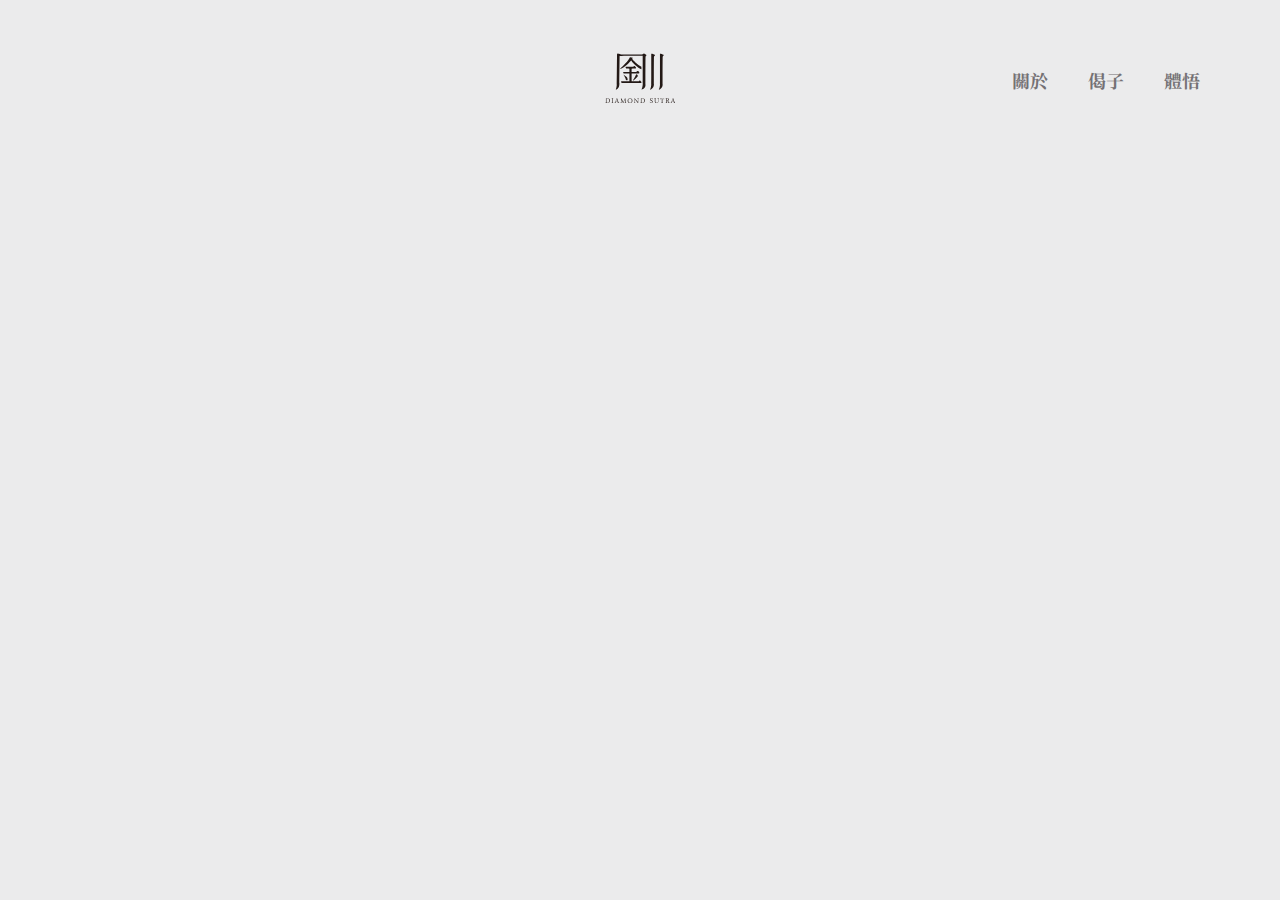
==== index.html @ 1358364f "0331new" ====
<!DOCTYPE html>
<html lang="zh-TW">
    <head>
        <meta charset="UTF-8">
        <meta name="viewport" content="width=device-width, initial-scale=1, maximum-scale=1, user-scalable=no">
        <meta property="og:type" content="website">      
        <title>Diamond Sutra</title>
	<link href="styles.css" rel="stylesheet"></head>
	<body>
		<div id='root'></div>
	<script type="text/javascript" src="bundle_1554031489872.js"></script></body>
</html>
---- styles.css ----
@import url(https://fonts.googleapis.com/css?family=Noto+Serif+TC:400,700);@import url(https://fonts.googleapis.com/css?family=Open+Sans:400,600);/*! normalize.css v5.0.0 | MIT License | github.com/necolas/normalize.css */

/**
 * 1. Change the default font family in all browsers (opinionated).
 * 2. Correct the line height in all browsers.
 * 3. Prevent adjustments of font size after orientation changes in
 *    IE on Windows Phone and in iOS.
 */

/* Document
   ========================================================================== */

html {
  font-family: sans-serif; /* 1 */
  line-height: 1.15; /* 2 */
  -ms-text-size-adjust: 100%; /* 3 */
  -webkit-text-size-adjust: 100%; /* 3 */
}

/* Sections
   ========================================================================== */

/**
 * Remove the margin in all browsers (opinionated).
 */

body {
  margin: 0;
}

/**
 * Add the correct display in IE 9-.
 */

article,
aside,
footer,
header,
nav,
section {
  display: block;
}

/**
 * Correct the font size and margin on `h1` elements within `section` and
 * `article` contexts in Chrome, Firefox, and Safari.
 */

h1 {
  font-size: 2em;
  margin: 0.67em 0;
}

/* Grouping content
   ========================================================================== */

/**
 * Add the correct display in IE 9-.
 * 1. Add the correct display in IE.
 */

figcaption,
figure,
main { /* 1 */
  display: block;
}

/**
 * Add the correct margin in IE 8.
 */

figure {
  margin: 1em 40px;
}

/**
 * 1. Add the correct box sizing in Firefox.
 * 2. Show the overflow in Edge and IE.
 */

hr {
  -webkit-box-sizing: content-box;
          box-sizing: content-box; /* 1 */
  height: 0; /* 1 */
  overflow: visible; /* 2 */
}

/**
 * 1. Correct the inheritance and scaling of font size in all browsers.
 * 2. Correct the odd `em` font sizing in all browsers.
 */

pre {
  font-family: monospace, monospace; /* 1 */
  font-size: 1em; /* 2 */
}

/* Text-level semantics
   ========================================================================== */

/**
 * 1. Remove the gray background on active links in IE 10.
 * 2. Remove gaps in links underline in iOS 8+ and Safari 8+.
 */

a {
  background-color: transparent; /* 1 */
  -webkit-text-decoration-skip: objects; /* 2 */
}

/**
 * Remove the outline on focused links when they are also active or hovered
 * in all browsers (opinionated).
 */

a:active,
a:hover {
  outline-width: 0;
}

/**
 * 1. Remove the bottom border in Firefox 39-.
 * 2. Add the correct text decoration in Chrome, Edge, IE, Opera, and Safari.
 */

abbr[title] {
  border-bottom: none; /* 1 */
  text-decoration: underline; /* 2 */
  -webkit-text-decoration: underline dotted;
          text-decoration: underline dotted; /* 2 */
}

/**
 * Prevent the duplicate application of `bolder` by the next rule in Safari 6.
 */

b,
strong {
  font-weight: inherit;
}

/**
 * Add the correct font weight in Chrome, Edge, and Safari.
 */

b,
strong {
  font-weight: bolder;
}

/**
 * 1. Correct the inheritance and scaling of font size in all browsers.
 * 2. Correct the odd `em` font sizing in all browsers.
 */

code,
kbd,
samp {
  font-family: monospace, monospace; /* 1 */
  font-size: 1em; /* 2 */
}

/**
 * Add the correct font style in Android 4.3-.
 */

dfn {
  font-style: italic;
}

/**
 * Add the correct background and color in IE 9-.
 */

mark {
  background-color: #ff0;
  color: #000;
}

/**
 * Add the correct font size in all browsers.
 */

small {
  font-size: 80%;
}

/**
 * Prevent `sub` and `sup` elements from affecting the line height in
 * all browsers.
 */

sub,
sup {
  font-size: 75%;
  line-height: 0;
  position: relative;
  vertical-align: baseline;
}

sub {
  bottom: -0.25em;
}

sup {
  top: -0.5em;
}

/* Embedded content
   ========================================================================== */

/**
 * Add the correct display in IE 9-.
 */

audio,
video {
  display: inline-block;
}

/**
 * Add the correct display in iOS 4-7.
 */

audio:not([controls]) {
  display: none;
  height: 0;
}

/**
 * Remove the border on images inside links in IE 10-.
 */

img {
  border-style: none;
}

/**
 * Hide the overflow in IE.
 */

svg:not(:root) {
  overflow: hidden;
}

/* Forms
   ========================================================================== */

/**
 * 1. Change the font styles in all browsers (opinionated).
 * 2. Remove the margin in Firefox and Safari.
 */

button,
input,
optgroup,
select,
textarea {
  font-family: sans-serif; /* 1 */
  font-size: 100%; /* 1 */
  line-height: 1.15; /* 1 */
  margin: 0; /* 2 */
}

/**
 * Show the overflow in IE.
 * 1. Show the overflow in Edge.
 */

button,
input { /* 1 */
  overflow: visible;
}

/**
 * Remove the inheritance of text transform in Edge, Firefox, and IE.
 * 1. Remove the inheritance of text transform in Firefox.
 */

button,
select { /* 1 */
  text-transform: none;
}

/**
 * 1. Prevent a WebKit bug where (2) destroys native `audio` and `video`
 *    controls in Android 4.
 * 2. Correct the inability to style clickable types in iOS and Safari.
 */

button,
html [type="button"], /* 1 */
[type="reset"],
[type="submit"] {
  -webkit-appearance: button; /* 2 */
}

/**
 * Remove the inner border and padding in Firefox.
 */

button::-moz-focus-inner,
[type="button"]::-moz-focus-inner,
[type="reset"]::-moz-focus-inner,
[type="submit"]::-moz-focus-inner {
  border-style: none;
  padding: 0;
}

/**
 * Restore the focus styles unset by the previous rule.
 */

button:-moz-focusring,
[type="button"]:-moz-focusring,
[type="reset"]:-moz-focusring,
[type="submit"]:-moz-focusring {
  outline: 1px dotted ButtonText;
}

/**
 * Change the border, margin, and padding in all browsers (opinionated).
 */

fieldset {
  border: 1px solid #c0c0c0;
  margin: 0 2px;
  padding: 0.35em 0.625em 0.75em;
}

/**
 * 1. Correct the text wrapping in Edge and IE.
 * 2. Correct the color inheritance from `fieldset` elements in IE.
 * 3. Remove the padding so developers are not caught out when they zero out
 *    `fieldset` elements in all browsers.
 */

legend {
  -webkit-box-sizing: border-box;
          box-sizing: border-box; /* 1 */
  color: inherit; /* 2 */
  display: table; /* 1 */
  max-width: 100%; /* 1 */
  padding: 0; /* 3 */
  white-space: normal; /* 1 */
}

/**
 * 1. Add the correct display in IE 9-.
 * 2. Add the correct vertical alignment in Chrome, Firefox, and Opera.
 */

progress {
  display: inline-block; /* 1 */
  vertical-align: baseline; /* 2 */
}

/**
 * Remove the default vertical scrollbar in IE.
 */

textarea {
  overflow: auto;
}

/**
 * 1. Add the correct box sizing in IE 10-.
 * 2. Remove the padding in IE 10-.
 */

[type="checkbox"],
[type="radio"] {
  -webkit-box-sizing: border-box;
          box-sizing: border-box; /* 1 */
  padding: 0; /* 2 */
}

/**
 * Correct the cursor style of increment and decrement buttons in Chrome.
 */

[type="number"]::-webkit-inner-spin-button,
[type="number"]::-webkit-outer-spin-button {
  height: auto;
}

/**
 * 1. Correct the odd appearance in Chrome and Safari.
 * 2. Correct the outline style in Safari.
 */

[type="search"] {
  -webkit-appearance: textfield; /* 1 */
  outline-offset: -2px; /* 2 */
}

/**
 * Remove the inner padding and cancel buttons in Chrome and Safari on macOS.
 */

[type="search"]::-webkit-search-cancel-button,
[type="search"]::-webkit-search-decoration {
  -webkit-appearance: none;
}

/**
 * 1. Correct the inability to style clickable types in iOS and Safari.
 * 2. Change font properties to `inherit` in Safari.
 */

::-webkit-file-upload-button {
  -webkit-appearance: button; /* 1 */
  font: inherit; /* 2 */
}

/* Interactive
   ========================================================================== */

/*
 * Add the correct display in IE 9-.
 * 1. Add the correct display in Edge, IE, and Firefox.
 */

details, /* 1 */
menu {
  display: block;
}

/*
 * Add the correct display in all browsers.
 */

summary {
  display: list-item;
}

/* Scripting
   ========================================================================== */

/**
 * Add the correct display in IE 9-.
 */

canvas {
  display: inline-block;
}

/**
 * Add the correct display in IE.
 */

template {
  display: none;
}

/* Hidden
   ========================================================================== */

/**
 * Add the correct display in IE 10-.
 */

[hidden] {
  display: none;
}
html, body{
    font-family: "Noto Serif TC", "Microsoft JhengHei", "HanHei TC", "MHei", "PingFang TC", "STHeitiTC-Light", "Helvetica Neue", "Helvetica", "Arial", sans-serif;
    background-color: #EBEBEC;
}
input, textarea , button, submit {
    -webkit-appearance: none;
       -moz-appearance: none;
            appearance: none;
    -webkit-box-shadow: none;
            box-shadow: none;
    outline: none;
    border: none;
}
textarea {
    resize: none;
}
a {
  color: inherit;
  text-decoration: inherit;

}
ul {
    /* list-style-type: none; */
    margin: 0;
    /* padding: 0; */
}
*{
    -webkit-box-sizing: border-box;
            box-sizing: border-box;
    background-repeat: no-repeat;
    background-position: center center;
    margin: 0;
    padding: 0;
    text-rendering: optimizeLegibility;
}
.page{
    padding: 98px 40px 0 40px;
    margin-bottom: 80px;
}
@media (min-width: 768px){
    .page{
        padding: 120px 80px 80px 80px;
    }
}
@media (min-width: 1024px){
    .page{
        padding: 152px 0px 0 0px;
        width: calc(100vw - 160px);
        max-width: 1542px;
        margin: 0 auto;
    }
}
@media (min-width: 1280px){
    .page{
        margin: 0 auto;
        padding-bottom: 120px;
    }
}
@media (min-width: 1024px){
    .mobile{
        display: none;
    }
}.header{
    position: fixed;
    z-index: 1000;
    -webkit-transition: .5s;
    transition: .5s;
}

@media (min-width: 1024px){

    .header{
        width: 100vw;
        height: 150px;
        background-color: #EBEBEC;
    }
}

.header .container{
    position: relative;
    width: 100vw;
    height: 98px;
    z-index: 10;
    padding: 24px 40px;
    background-color: #EBEBEC;
    -webkit-transition: .5s;
    transition: .5s;
}

@media (min-width: 768px){

    .header .container{
        height: 80px;
        padding: 48px 80px;
    }
}

@media (min-width: 1024px){

    .header .container{
        width: 70px;
        height: auto;
        padding: 0;
        position: absolute;
        top: 80px;
        left: 50%;
        -webkit-transform: translateX(-50%);
                transform: translateX(-50%);
    }
}

.header .container .logo{
    position: absolute;
    top: 50%;
    left: 50%;
    -webkit-transform: translate(-50%, -50%);
            transform: translate(-50%, -50%);
}

.header .container .logo img{
    width: 50px;
    -webkit-transition: .5s;
    transition: .5s;
}

@media (min-width: 768px){

    .header .container .logo img{
        width: 60px;
    }
}

@media (min-width: 1280px){

    .header .container .logo img{
        width: 70px;
    }
}

.header .container .hamburger{
    width: 30px;
    height: 30px;
    position: relative;
    position: absolute;
    top: 50%;
    right: 40px;
    -webkit-transform: translate(0%, -50%);
            transform: translate(0%, -50%);
    cursor: pointer;
    padding: 3px 0;
}

@media (min-width: 768px){

    .header .container .hamburger{
        right: 80px;
        width: 40px;
        height: 40px;
        padding: 10px 0;
    }
}

@media (min-width: 1024px){

    .header .container .hamburger{
        display: none;
    }
}

.header .container .hamburger span{
    width: 100%;
    height: 2px;
    background-color: #747174;
    display: block;
    position: relative;
    top: 9px;
    -webkit-transition: .5s;
    transition: .5s;
}

.header .container .hamburger span:before, .header .container .hamburger span:after{
    content: '';
    width: 100%;
    height: 2px;
    background-color: #747174;
    display: block;
    position: relative;
    -webkit-transition: .5s;
    transition: .5s;
}

.header .container .hamburger span:before{
    top: -9px;
}

.header .container .hamburger span:after{
    top: 7px;
}

.header .container .hamburger.visible span{
    width: 0;
}

.header .container .hamburger.visible span:before{
    -webkit-transform: rotate(45deg);
            transform: rotate(45deg);
    -webkit-transition: .5s;
    transition: .5s;
    -webkit-transform-origin: left;
            transform-origin: left;
    width: 26px;
}

.header .container .hamburger.visible span:after{
    -webkit-transform: rotate(-45deg);
            transform: rotate(-45deg);
    -webkit-transition: .5s;
    transition: .5s;
    -webkit-transform-origin: left;
            transform-origin: left;
    width: 26px;
}

.header .menu{
    list-style: none;
    background-color: #EBEBEC;
    width: 100vw;
    height: calc(100vh - 98px);
    padding: 0 30px 98px 30px;
    position: relative;
    top: -90px;
    -webkit-box-orient: vertical;
    -webkit-box-direction: normal;
        -ms-flex-direction: column;
            flex-direction: column;
    -webkit-box-pack: center;
        -ms-flex-pack: center;
            justify-content: center;
    -webkit-box-align: center;
        -ms-flex-align: center;
            align-items: center;
    top: -100vh;
    -webkit-transition: .5s;
    transition: .5s;
    display: none;
}

@media (min-width: 768px){

    .header .menu{
        height: 200px;
        top: -200px;
        padding: 0;
    }
}

@media (min-width: 1024px){

    .header .menu{
        display: -webkit-box;
        display: -ms-flexbox;
        display: flex;
        -moz-flex-direction: row;
        -ms-flex-direction: row;
        -o-flex-direction: row;
        -webkit-box-orient: horizontal;
        -webkit-box-direction: normal;
                flex-direction: row;
        height: auto;
        width: auto;
        padding: 0;
        background-color: transparent;
        opacity: 1;
        position: absolute;
        top: 80px;
        right: 80px;
        -webkit-transform: translateY(-50%);
                transform: translateY(-50%);
    }
}

.header .menu li{
    font-size: 20px;
    font-weight: bold;
    color: #747174;
    margin-bottom: 32px;
}

@media (min-width: 1024px){

    .header .menu li{
        font-size: 18px;
        margin: 0 40px 0 0;
    }
}

@media (min-width: 1024px){

    .header .menu li:last-child{
        margin: 0;
    }
}

.header .menu.visible{
    top: 0;
    -webkit-transition: .5s;
    transition: .5s;
    display: -webkit-box;
    display: -ms-flexbox;
    display: flex;
}

@media (min-width: 1024px){

    .header .menu.visible{
        top: 80px;
    }
}

@media (min-width: 1024px){

    .scroll{
        height: 80px;
    }

    .scroll .container{
        top: 50%;
        -webkit-transform: translate(-50%, -50%);
                transform: translate(-50%, -50%);
    }
}

@media (min-width: 1024px) and (min-width: 1024px){

    .scroll .container .logo img{
        width: 50px;
    }
}

@media (min-width: 1024px) and (min-width: 1280px){

    .scroll .container .logo img{
        width: 50px;
    }
}

@media (min-width: 1024px) and (min-width: 1024px){

    .scroll .menu{
        top: 50%;
    }
}@media (min-width: 1280px){

	section.about_page{
		padding-bottom: 48px !important;
	}
}

@media (min-width: 1540px){

	section.about_page{
		width: 1380px;
		margin: 0 auto;
	}
}

section.about_page .foreward{
	margin-bottom: 40px;
}

@media (min-width: 1024px){

	section.about_page .foreward{
		margin-bottom: 64px;
		margin-top: 40px;
	}
}

@media (min-width: 1280px){

	section.about_page .foreward{
		width: 750px;
	}
}

section.about_page .foreward p{
	font-size: 18px;
	line-height: 28px;
	font-weight: bold;
	color: #747174;
	letter-spacing: .5px;
}

@media (min-width: 768px){

	section.about_page .foreward p{
		font-size: 20px;
		line-height: 30px;
	}
}

@media (min-width: 1024px){

	section.about_page .about_content{
		position: relative;
		display: -webkit-box;
		display: -ms-flexbox;
		display: flex;
		-webkit-box-pack: justify;
		    -ms-flex-pack: justify;
		        justify-content: space-between;
		position: relative;
	}
}

@media (min-width: 1280px){

	section.about_page .about_content{
		-webkit-box-pack: unset;
		    -ms-flex-pack: unset;
		        justify-content: unset;
	}
}

@media (min-width: 1024px){

	section.about_page .about_content .illustraion{
		width: 400px;
	}
}

@media (min-width: 1280px){

	section.about_page .about_content .illustraion{
		width: 500px;
		margin-right: 80px;
		position: relative;
	}
}

@media (min-width: 1540px){

	section.about_page .about_content .illustraion{
		width: 550px;
		margin-right: 120px;
	}
}

section.about_page .about_content .illustraion .why, section.about_page .about_content .illustraion .what{
	margin-bottom: 40px;
}

@media (min-width: 1024px){

	section.about_page .about_content .illustraion .why, section.about_page .about_content .illustraion .what{
		margin-bottom: 64px;
	}
}

section.about_page .about_content .illustraion .why h1,section.about_page .about_content .illustraion .what h1{
	font-size: 18px;
	line-height: 28px;
	color: #747174;
	letter-spacing: .5px;
	margin: 0;
	margin-bottom: 8px;
}

@media (min-width: 768px){

	section.about_page .about_content .illustraion .why h1,section.about_page .about_content .illustraion .what h1{
		font-size: 20px;
		line-height: 30px;
		margin-bottom: 16px;
	}
}

section.about_page .about_content .illustraion .why p,section.about_page .about_content .illustraion .what p{
	font-size: 14px;
	line-height: 21px;
	color: #747174;
	letter-spacing: .5px;
	margin-bottom: 8px;
}

@media (min-width: 768px){

	section.about_page .about_content .illustraion .why p,section.about_page .about_content .illustraion .what p{
		font-size: 16px;
		line-height: 26px;
	}
}

section.about_page .about_content .illustraion .contact{
	display: none;
}

@media (min-width: 1024px){

	section.about_page .about_content .illustraion .contact{
		display: block;
	}
}

@media (min-width: 1280px){

	section.about_page .about_content .illustraion .contact{
		position: absolute;
		bottom: 0;
		left: 0;
	}
}

section.about_page .about_content .pic{
	width: 100%;
	padding-top: 133.33333%;
	position: relative;
	margin-bottom: 24px;
}

@media (min-width: 1024px){

	section.about_page .about_content .pic{
		width: calc(100% - 480px);
		padding-top: calc(133.33333% - 640px);
		margin: 0;
	}
}

@media (min-width: 1280px){

	section.about_page .about_content .pic{
		width: calc(100% - 620px);
		padding-top: calc(133.33333% - 826.66667px);
	}
}

@media (min-width: 1540px){

	section.about_page .about_content .pic{
		width: calc(100% - 710px);
		padding-top: calc(133.33333% - 946.66667px);
	}
}

section.about_page .about_content .pic img{
	position: absolute;
	top: 0;
	left: 0;
	width: 100%;
}

section.about_page .about_content .contact span{
	font-size: 14px;
	line-height: 21px;
	display: block;
	letter-spacing: .5px;
	color: #747174;
	font-weight: bold;
	font-family: 'Open sans', serif;
}

section.about_page .scrolldown{
	display: none;
}

@media (min-width: 1280px){

	section.about_page .scrolldown{
		display: -webkit-box;
		display: -ms-flexbox;
		display: flex;
		-webkit-box-orient: vertical;
		-webkit-box-direction: normal;
		    -ms-flex-direction: column;
		        flex-direction: column;
		position: fixed;
		right: 80px;
		bottom: 40px;
		cursor: pointer;
		overflow: hidden;
		height: 128px;
	}

	section.about_page .scrolldown span{
		font-family: 'Open sans', serif;
		-webkit-writing-mode: vertical-rl;
		    -ms-writing-mode: tb-rl;
		        writing-mode: vertical-rl;
		font-size: 14px;
		font-weight: bold;
		color: #747174;
		letter-spacing: .5px;
	}

	section.about_page .scrolldown .effectLine{
		position: absolute;
		top: 0;
		left: 0;
		width: 100%;
		height: 100%;
		-webkit-transform: translateY(150%);
		        transform: translateY(150%);
		background-color: #747174;
		text-align: right;
	}

	section.about_page .scrolldown .arrow:first-child{
		-webkit-transform: rotate(90deg) scale(.5);
		        transform: rotate(90deg) scale(.5);
	}

	section.about_page .scrolldown .arrow{
		-webkit-transform: rotate(-90deg) scale(.5);
		        transform: rotate(-90deg) scale(.5);
	}
}

.switchAnimation{
	-webkit-animation: switchScrollDownText 1s;
	        animation: switchScrollDownText 1s;
}

.dn{
	display: none;
}

@-webkit-keyframes switchScrollDownText{
	0%{
		-webkit-transform: translateY(150%);
		        transform: translateY(150%);
	}
	60%{
		-webkit-transform: translateY(0%);
		        transform: translateY(0%);
	}
	100%{
		-webkit-transform: translateY(-150%);
		        transform: translateY(-150%);
	}
}

@keyframes switchScrollDownText{
	0%{
		-webkit-transform: translateY(150%);
		        transform: translateY(150%);
	}
	60%{
		-webkit-transform: translateY(0%);
		        transform: translateY(0%);
	}
	100%{
		-webkit-transform: translateY(-150%);
		        transform: translateY(-150%);
	}
}

/*@keyframes switchScrollDownText{
	from{
		opacity: 0;
	}
	to{
		opacity: 1;
	}
}*/.arrow{
	fill: none;
	stroke: #747174;
	stroke-linecap: round;
	stroke-linejoin: round;
	stroke-miterlimit: 10;
	stroke-width: 2px;
}.verselist .listBg{
    width: 100vw;
    height: 100vh;
    opacity: .5;
    background-size: cover;
    background-position: center 30%;
    position: fixed;
    top: 0;
    left: 0;
    -webkit-transition: .8s;
    transition: .8s;
    opacity: 0;
}.verse_items{
	cursor: pointer;
	display: table;
	position: relative
}

.verse_items h2{
	font-size: 16px;
	line-height: 24px;
	color: #747174;
	margin: 0;
	margin-bottom: 16px;
	cursor: pointer;
	-webkit-transition: .5s;
	transition: .5s;
	position: relative;
	z-index: 10
}

.verse_items h2:before{
	content: '';
	height: 100%;
	width: 0;
	position: absolute;
	left: -5px;
	top: 0;
	background-color: #747174;
	-webkit-transition: .5s;
	transition: .5s;
	z-index: -1;
}

@media (min-width: 768px){

	.verse_items h2{
		font-size: 20px;
		line-height: 30px;
		letter-spacing: 1px;
		margin-bottom: 24px
	}
}

.desktop .verse_items h2:hover{
	color: #fff;
	-webkit-transition: .5s;
	transition: .5s
}

.desktop .verse_items h2:hover:before{
	width: calc(100% + 10px);
	-webkit-transition: .5s;
	transition: .5s;
}@media (min-width: 1540px){

	.fullh{
		height: calc(100vh - 128px);
		position: relative;
		top: 128px;
	}
}

section.verse_page{
	display: -moz-flex;
	display: -ms-flex;
	display: -o-flex;
	display: -webkit-box;
	display: -ms-flexbox;
	display: flex;
	-webkit-box-orient: vertical;
	-webkit-box-direction: reverse;
	    -ms-flex-direction: column-reverse;
	        flex-direction: column-reverse;
}

@media (min-width: 1024px){

	section.verse_page{
		-webkit-box-orient: horizontal;
		-webkit-box-direction: normal;
		    -ms-flex-direction: row;
		        flex-direction: row;
		position: absolute;
		top: 50%;
		-webkit-transform: translateY(-50%);
		        transform: translateY(-50%);
	}
}

section.verse_page .content{
	position: relative;
}

@media (min-width: 1024px){

	section.verse_page .content{
		width: 400px;
		margin-right: 40px;
	}
}

@media (min-width: 1280px){

	section.verse_page .content{
		width: 550px;
		margin-right: 80px;
	}
}

@media (min-width: 1540px){

	section.verse_page .content{
		margin-right: 120px;
	}
}

section.verse_page .content .back{
	margin-bottom: 24px;
	cursor: pointer;
	display: -webkit-box;
	display: -ms-flexbox;
	display: flex;
	-webkit-box-align: center;
	    -ms-flex-align: center;
	        align-items: center;
}

section.verse_page .content .back span{
	font-family: 'Open Sans', sans-serif;
	color: #747174;
	font-weight: 600;
	letter-spacing: 1px;
	font-size: 14px;
}

section.verse_page .content .back .arrow{
	width: 10px;
	margin-right: 16px;
}

section.verse_page .content .title{
	margin-bottom: 8px;
}

section.verse_page .content .title span{
	font-size: 18px;
	line-height: 28px;
	font-weight: bold;
	color: #747174;
	letter-spacing: .5px;
}

@media (min-width: 768px){

	section.verse_page .content .title span{
		font-size: 20px;
		line-height: 30px;
	}
}

@media (min-width: 1024px){

	section.verse_page .content .title span{
		font-size: 22px;
		line-height: 34px;
	}
}

section.verse_page .content .explaintion{
	margin-bottom: 42px;
}

section.verse_page .content .explaintion p{
	font-size: 14px;
	line-height: 24px;
	color: #747174;
	letter-spacing: .5px;
	margin-bottom: 8px;
}

@media (min-width: 768px){

	section.verse_page .content .explaintion p{
		font-size: 16px;
		line-height: 26px;
	}
}

section.verse_page .content .slideoption{
	position: absolute;
	right: 0;
	bottom: 0;
	display: -webkit-box;
	display: -ms-flexbox;
	display: flex;
	-webkit-box-align: end;
	    -ms-flex-align: end;
	        align-items: flex-end;
	-webkit-box-pack: center;
	    -ms-flex-pack: center;
	        justify-content: center;
}

section.verse_page .content .slideoption span{
	font-family: 'Open Sans', sans-serif;
	color: #747174;
	letter-spacing: 3px;
	font-weight: 600;
	font-size: 14px;
}

section.verse_page .content .slideoption .prev, section.verse_page .content .slideoption .next{
	cursor: pointer;
}

section.verse_page .content .slideoption .prev .arrow,section.verse_page .content .slideoption .next .arrow{
	width: 10px;
}

section.verse_page .content .slideoption .prev{
	margin-right: 24px;
}

section.verse_page .content .slideoption .next{
	margin-left: 24px;
}

section.verse_page .content .slideoption .next .arrow{
	-webkit-transform: rotate(-180deg);
	        transform: rotate(-180deg);
}

section.verse_page .pic{
	width: 100vw;
	padding-top: 70.72136vw;
	position: relative;
	left: -40px;
	margin-bottom: 40px;
}

section.verse_page .pic img{
	width: 100%;
	position: absolute;
	left: 0;
	top: 0;
}

@media (min-width: 768px){

	section.verse_page .pic{
		left: -80px;
	}
}

@media (min-width: 1024px){

	section.verse_page .pic{
		width: calc(100vw - 600px);
		padding-top: calc(70.72136vw - 424.32815px);
		left: 0;
		margin: 0;
	}
}

@media (min-width: 1280px){

	section.verse_page .pic{
		width: calc(100vw - 790px);
		padding-top: calc(70.72136vw - 558.69873px);
	}
}

@media (min-width: 1540px){

	section.verse_page .pic{
		width: calc(100vw - 830px);
		padding-top: calc(70.72136vw - 586.98727px);
		max-width: 850px;
	}
}

@media (min-width: 1680px){

	section.verse_page .pic{
		padding-top: 601.13154px;
	}
}
/*# sourceMappingURL=styles.css.map*/
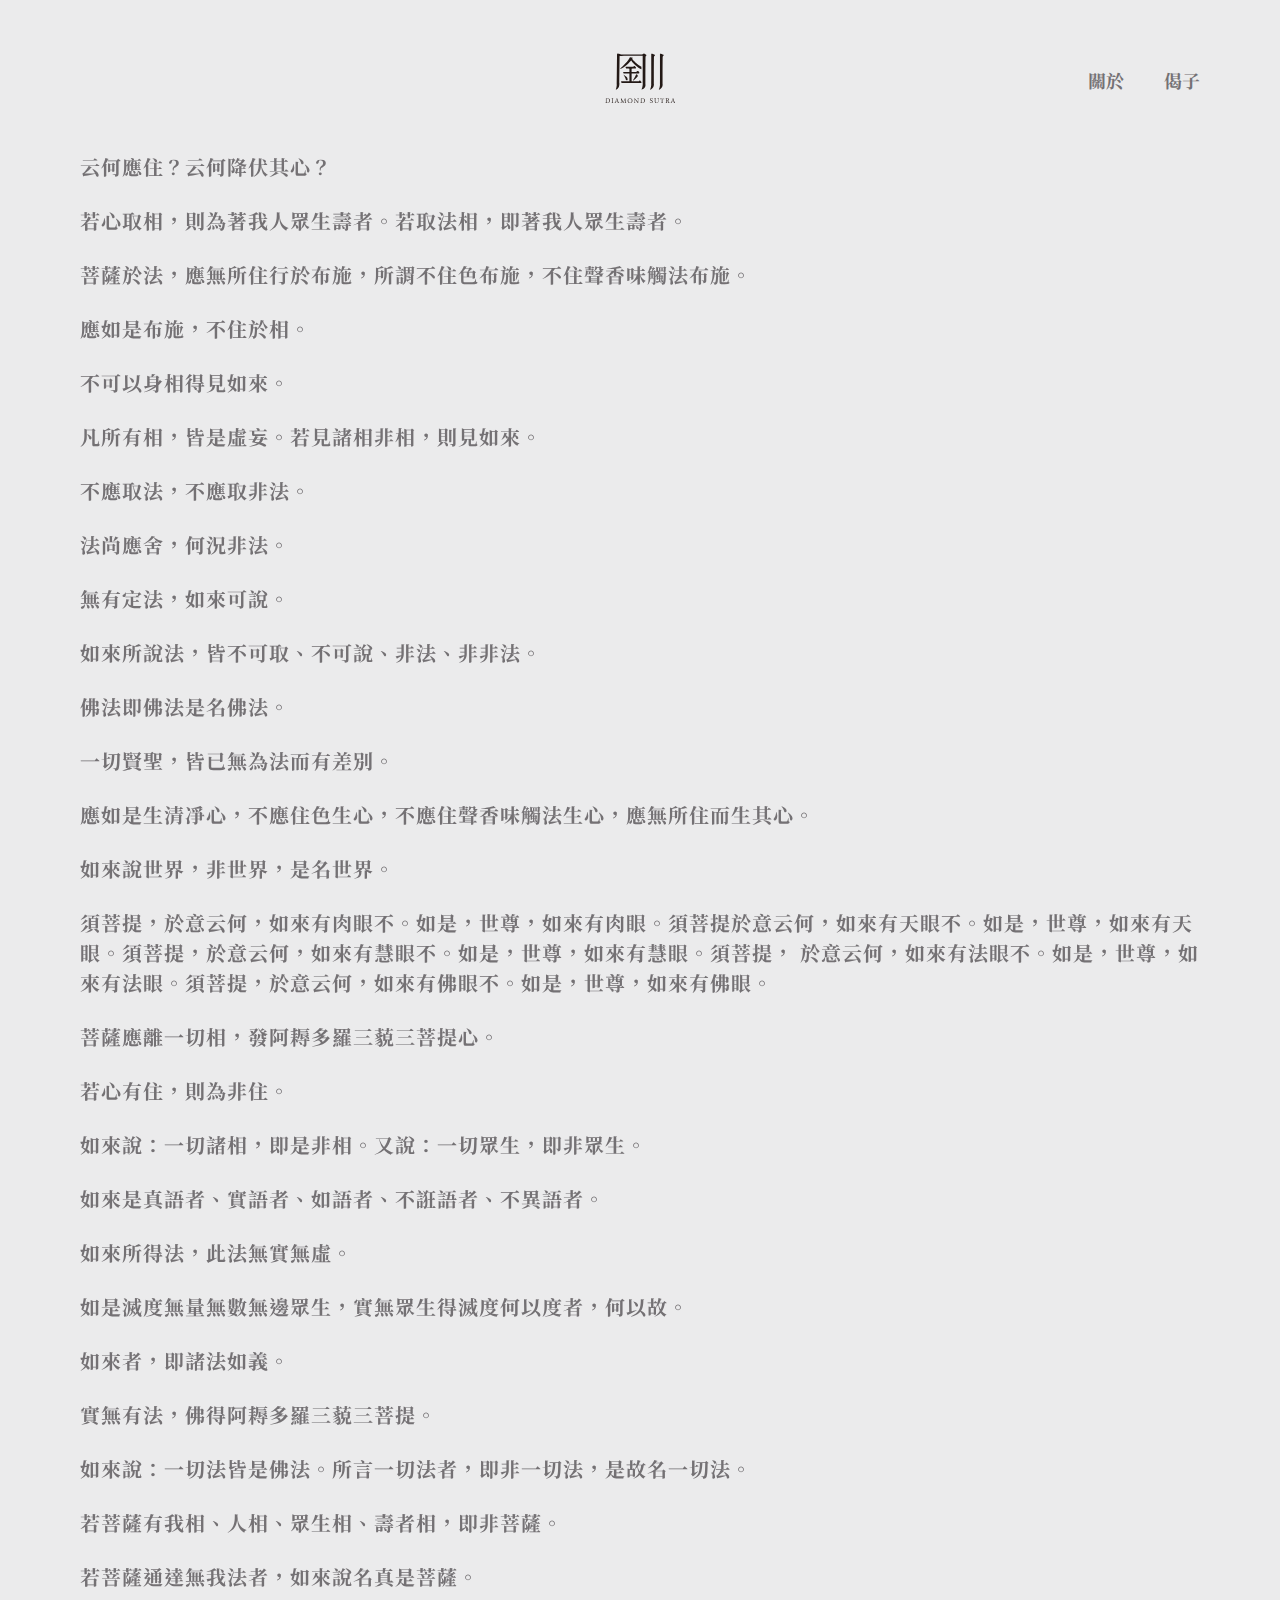
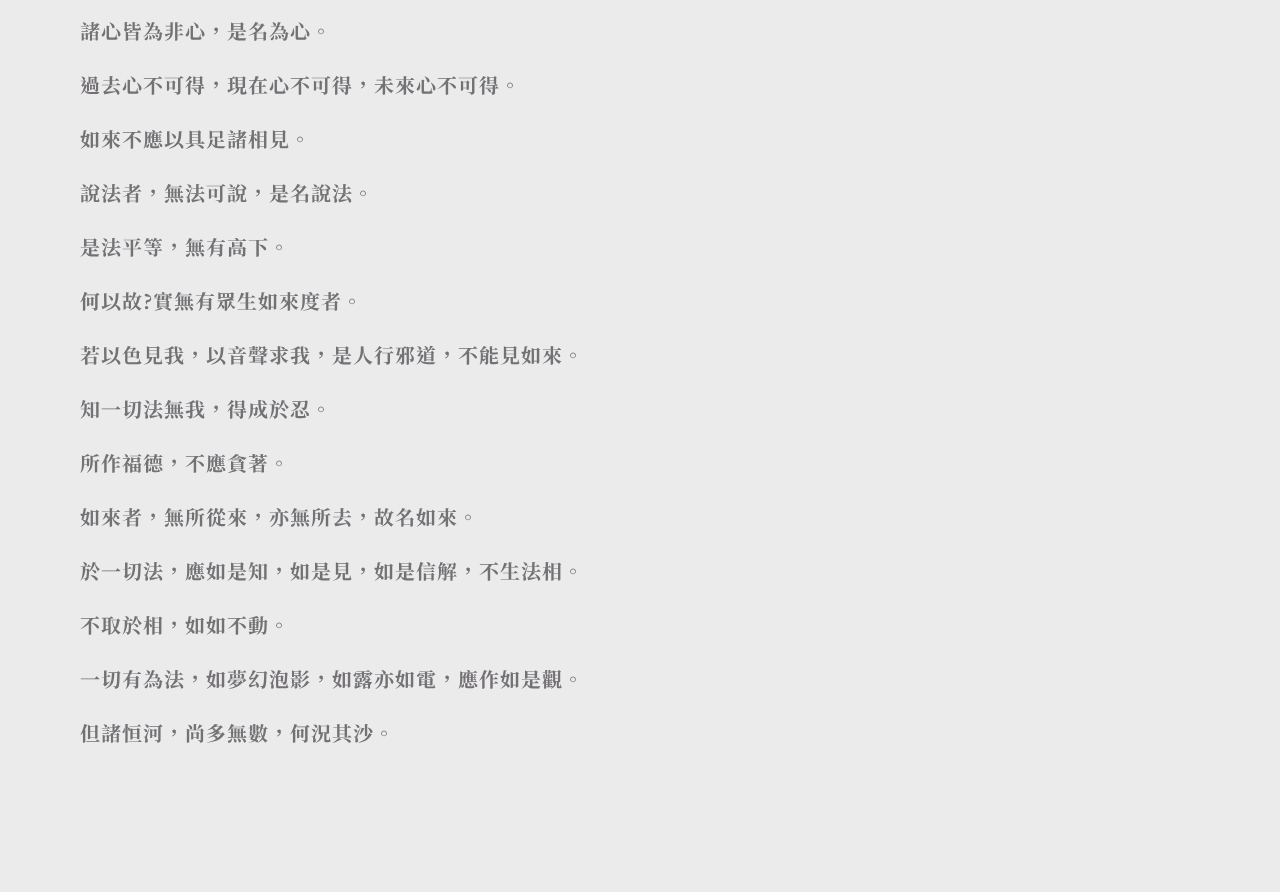
==== commit 62a152b2: "0401 new touchevent" ====
--- a/index.html
+++ b/index.html
@@ -8,5 +8,5 @@
 	<link href="styles.css" rel="stylesheet"></head>
 	<body>
 		<div id='root'></div>
-	<script type="text/javascript" src="bundle_1554031489872.js"></script></body>
+	<script type="text/javascript" src="bundle_1554066783184.js"></script></body>
 </html>--- a/styles.css
+++ b/styles.css
@@ -814,6 +814,13 @@
     .scroll .menu{
         top: 50%;
     }
+}section.index_page{
+	margin: 0;
+	background-repeat: repeat;
+	height: 100vh;
+	
+	
+	
 }@media (min-width: 1280px){
 
 	section.about_page{
@@ -1134,7 +1141,108 @@
 	stroke-linejoin: round;
 	stroke-miterlimit: 10;
 	stroke-width: 2px;
-}.verselist .listBg{
+}.verselist .interaction{
+    width: 100vw;
+    height: 100vh;
+    position: fixed;
+    left: 0;
+    top: 0;
+    z-index: 1000;
+    background-repeat: repeat;
+}
+@media (min-width: 1280px){
+    .verselist .interaction{
+        display: none;
+    }
+}
+.verselist .interaction .container{
+    position: absolute;
+    left: 50%;
+    top: 50%;
+    -webkit-transform: translate(-50%, -50%);
+            transform: translate(-50%, -50%);
+}
+.verselist .interaction .container .main-visual{
+    width: calc(100vw - 80px);
+    margin-bottom: 80px;
+}
+@media (min-width: 768px){
+    .verselist .interaction .container .main-visual{
+        width: calc(100vw - 160px);
+    }
+}
+.verselist .interaction .container .main-visual svg path{
+    fill: white;
+}
+.verselist .interaction .container .interaction-nav{
+    display: -moz-flex;
+    display: -ms-flex;
+    display: -o-flex;
+    display: -webkit-box;
+    display: -ms-flexbox;
+    display: flex;
+    -webkit-box-pack: center;
+        -ms-flex-pack: center;
+            justify-content: center;
+    -ms-align-items: center;
+    -webkit-box-align: center;
+        -ms-flex-align: center;
+            align-items: center;
+    margin-bottom: 24px;
+}
+.verselist .interaction .container .interaction-nav .drag-square{
+    width: 40px;
+    height: 40px;
+    border: 1px solid white;
+    position: relative;
+    padding: 13px 15px;
+    -webkit-transition: .2s;
+    transition: .2s;
+}
+.verselist .interaction .container .interaction-nav .drag-square .arrow{
+    width: 10px;
+    -webkit-transform-origin: center;
+            transform-origin: center;
+}
+.verselist .interaction .container .interaction-nav .drag-square .arrow svg{
+    -webkit-transform: scale(-1,1);
+            transform: scale(-1,1);
+    -webkit-transform-origin: center;
+            transform-origin: center;
+}
+.verselist .interaction .container .interaction-nav .drag-square .arrow svg path{
+    stroke: #fff;
+}
+.verselist .interaction .container .interaction-nav .connecting-line{
+    display: -moz-flex;
+    display: -ms-flex;
+    display: -o-flex;
+    display: -webkit-box;
+    display: -ms-flexbox;
+    display: flex;
+    width: 140px;
+    margin: 0 10px;
+}
+.verselist .interaction .container .interaction-nav .connecting-line span{
+    margin: 0 2px;
+    width: 5px;
+    height: 1px;
+    background-color: #747174;
+}
+.verselist .interaction .container .interaction-nav .target-square{
+    border: 1px solid #747174;
+    width: 40px;
+    height: 40px;
+}
+.verselist .interaction .container .illustration{
+    text-align: center;
+}
+.verselist .interaction .container .illustration span{
+    color: #747174;
+    font-size: 16px;
+    letter-spacing: 1px;
+}
+.verselist .listBg{
     width: 100vw;
     height: 100vh;
     opacity: .5;
@@ -1146,6 +1254,29 @@
     -webkit-transition: .8s;
     transition: .8s;
     opacity: 0;
+    display: none;
+}
+@media (min-width: 1280px){
+    .verselist .listBg{
+        display: block;
+    }
+}
+.verselist .verselist{
+    display: none;
+}
+@media (min-width: 1280px){
+    .verselist .verselist{
+        display: block;
+    }
+}
+.verselist .interaction.hidden{
+    display: none;
+}
+.verselist .listBg.visible{
+    display: block;
+}
+.verselist .verselist.visible{
+    display: block;
 }.verse_items{
 	cursor: pointer;
 	display: table;
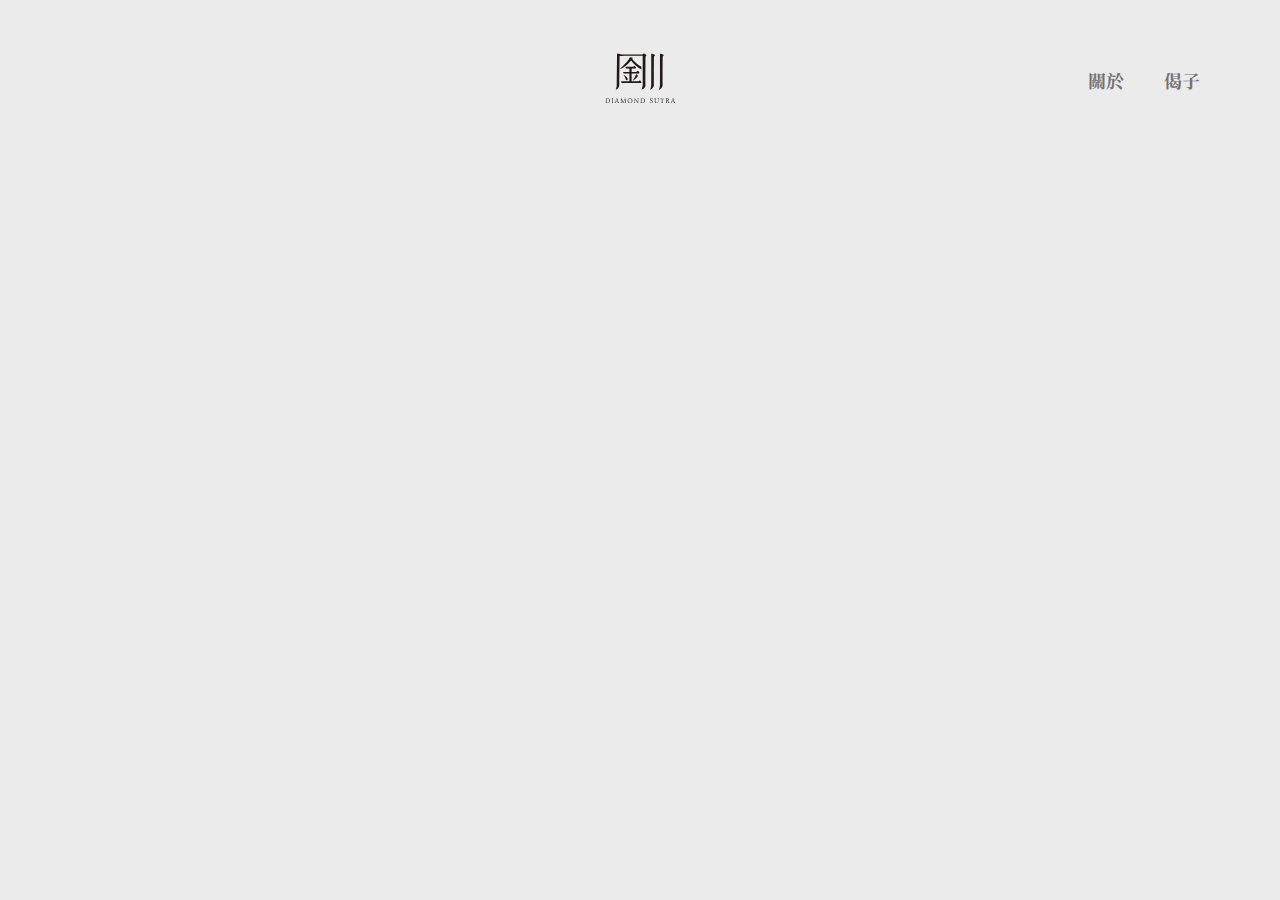
==== commit 88f393f4: "0503new" ====
--- a/index.html
+++ b/index.html
@@ -3,10 +3,11 @@
     <head>
         <meta charset="UTF-8">
         <meta name="viewport" content="width=device-width, initial-scale=1, maximum-scale=1, user-scalable=no">
-        <meta property="og:type" content="website">      
+        <meta property="og:type" content="website">
+        <link rel="icon" href="/asset/favicon.ico" type="image/x-icon" />      
         <title>Diamond Sutra</title>
 	<link href="styles.css" rel="stylesheet"></head>
 	<body>
 		<div id='root'></div>
-	<script type="text/javascript" src="bundle_1554066783184.js"></script></body>
+	<script type="text/javascript" src="bundle_1556845210760.js"></script></body>
 </html>--- a/styles.css
+++ b/styles.css
@@ -530,6 +530,14 @@
     z-index: 1000;
     -webkit-transition: .5s;
     transition: .5s;
+    height: 98px;
+}
+
+@media (min-width: 768px){
+
+    .header{
+        height: 96px;
+    }
 }
 
 @media (min-width: 1024px){
@@ -1141,6 +1149,1179 @@
 	stroke-linejoin: round;
 	stroke-miterlimit: 10;
 	stroke-width: 2px;
+}.verse-minigame .interaction{
+	width: 100vw;
+	height: 100vh;
+	position: fixed;
+	left: 0;
+	top: 0;
+	z-index: 1000;
+	background-repeat: repeat;
+	-webkit-transition: 1s;
+	transition: 1s;
+}
+
+@media (min-width: 1280px){
+
+	.verse-minigame .interaction{
+		display: none;
+	}
+}
+
+.verse-minigame .interaction .mini-game-0{
+	position: absolute;
+	left: 50%;
+	top: 50%;
+	-webkit-transform: translate(-50%, -50%);
+	        transform: translate(-50%, -50%);
+}
+
+.verse-minigame .interaction .mini-game-0 .main-visual{
+	width: calc(100vw - 80px);
+	margin-bottom: 80px;
+}
+
+@media (min-width: 768px){
+
+	.verse-minigame .interaction .mini-game-0 .main-visual{
+		width: calc(100vw - 160px);
+	}
+}
+
+.verse-minigame .interaction .mini-game-0 .main-visual svg path{
+	fill: white;
+}
+
+.verse-minigame .interaction .mini-game-0 .interaction-nav{
+	display: -moz-flex;
+	display: -ms-flex;
+	display: -o-flex;
+	display: -webkit-box;
+	display: -ms-flexbox;
+	display: flex;
+	-webkit-box-pack: center;
+	    -ms-flex-pack: center;
+	        justify-content: center;
+	-ms-align-items: center;
+	-webkit-box-align: center;
+	    -ms-flex-align: center;
+	        align-items: center;
+	margin-bottom: 24px;
+}
+
+.verse-minigame .interaction .mini-game-0 .interaction-nav .drag-square{
+	width: 40px;
+	height: 40px;
+	border: 1px solid white;
+	position: relative;
+	padding: 13px 15px;
+	background-repeat: repeat;
+}
+
+.verse-minigame .interaction .mini-game-0 .interaction-nav .drag-square .arrow{
+	width: 10px;
+	-webkit-transform-origin: center;
+	        transform-origin: center;
+}
+
+.verse-minigame .interaction .mini-game-0 .interaction-nav .drag-square .arrow svg{
+	-webkit-transform: scale(-1,1);
+	        transform: scale(-1,1);
+	-webkit-transform-origin: center;
+	        transform-origin: center;
+}
+
+.verse-minigame .interaction .mini-game-0 .interaction-nav .drag-square .arrow svg path{
+	stroke: #fff;
+}
+
+.verse-minigame .interaction .mini-game-0 .interaction-nav .connecting-line{
+	display: -moz-flex;
+	display: -ms-flex;
+	display: -o-flex;
+	display: -webkit-box;
+	display: -ms-flexbox;
+	display: flex;
+	width: 140px;
+	margin: 0 10px;
+}
+
+.verse-minigame .interaction .mini-game-0 .interaction-nav .connecting-line span{
+	margin: 0 2px;
+	width: 5px;
+	height: 1px;
+	background-color: #747174;
+	-webkit-transition: .2s;
+	transition: .2s;
+}
+
+.verse-minigame .interaction .mini-game-0 .interaction-nav .target-square{
+	border: 1px solid #747174;
+	width: 40px;
+	height: 40px;
+}
+
+.verse-minigame .interaction .mini-game-0 .illustration{
+	text-align: center;
+}
+
+.verse-minigame .interaction .mini-game-0 .illustration span{
+	color: #747174;
+	font-size: 16px;
+	letter-spacing: 1px;
+}
+
+.verse-minigame .interaction .mini-game-1 .interaction-nav .drag-square{
+	width: 70px;
+	height: 70px;
+	border-color: #fff;
+}
+
+.verse-minigame .interaction .mini-game-1 .interaction-nav .drag-square p{
+	color: #747174;
+	font-size: 16px;
+	letter-spacing: 1px;
+	line-height: 20px;
+	text-align: center;
+}
+
+.verse-minigame .interaction .mini-game-1 .interaction-nav .icon-people{
+	width: 50px;
+	position: relative;
+}
+
+.verse-minigame .interaction .mini-game-1 .interaction-nav .icon-people img{
+	width: 100%;
+}
+
+.verse-minigame .interaction .mini-game-2{
+	display: -moz-flex;
+	display: -ms-flex;
+	display: -o-flex;
+	display: -webkit-box;
+	display: -ms-flexbox;
+	display: flex;
+	-ms-align-items: center;
+	-webkit-box-align: center;
+	    -ms-flex-align: center;
+	        align-items: center;
+	-webkit-box-pack: center;
+	    -ms-flex-pack: center;
+	        justify-content: center;
+	-webkit-box-orient: vertical;
+	-webkit-box-direction: normal;
+	    -ms-flex-direction: column;
+	        flex-direction: column;
+	height: calc(100vh - 100px);
+	margin-top: 50px;
+}
+
+.verse-minigame .interaction .mini-game-2 .trangle-top, .verse-minigame .interaction .mini-game-2 .trangle-bottom{
+	width: 65px;
+	position: relative;
+}
+
+.verse-minigame .interaction .mini-game-2 .trangle-top img,.verse-minigame .interaction .mini-game-2 .trangle-bottom img{
+	width: 100%;
+}
+
+.verse-minigame .interaction .mini-game-2 .horizen-range{
+	display: -moz-flex;
+	display: -ms-flex;
+	display: -o-flex;
+	display: -webkit-box;
+	display: -ms-flexbox;
+	display: flex;
+	-webkit-box-pack: center;
+	    -ms-flex-pack: center;
+	        justify-content: center;
+	-ms-align-items: center;
+	-webkit-box-align: center;
+	    -ms-flex-align: center;
+	        align-items: center;
+}
+
+.verse-minigame .interaction .mini-game-2 .square-range{
+	width: 130px;
+	height: 65px;
+	border: 1px dotted #747174;
+	margin: 20px;
+}
+
+.verse-minigame .interaction .mini-game-2 .square-range p{
+	font-size: 14px;
+	color: #5E5E5E;
+	font-weight: bold;
+	line-height: 65px;
+	text-align: center;
+}
+
+.verse-minigame .interaction .mini-game-2 .l35{
+	position: relative;
+	left: 32px;
+}
+
+.verse-minigame .interaction .mini-game-2 .r35{
+	position: relative;
+	left: -33px;
+}
+
+.verse-minigame .interaction .mini-game-2 .l5{
+	top: 2px;
+	position: relative;
+}
+
+.verse-minigame .interaction .mini-game-2 .r5{
+	top: 2px;
+	position: relative;
+}
+
+.verse-minigame .interaction .mini-game-12{
+	width: 100%;
+	height: 100%;
+	display: -moz-flex;
+	display: -ms-flex;
+	display: -o-flex;
+	display: -webkit-box;
+	display: -ms-flexbox;
+	display: flex;
+	-ms-align-items: center;
+	-webkit-box-align: center;
+	    -ms-flex-align: center;
+	        align-items: center;
+	-webkit-box-pack: center;
+	    -ms-flex-pack: center;
+	        justify-content: center;
+	-webkit-box-orient: vertical;
+	-webkit-box-direction: normal;
+	    -ms-flex-direction: column;
+	        flex-direction: column;
+}
+
+.verse-minigame .interaction .mini-game-12 .line{
+	display: block;
+	width: 150px;
+	border: .5px solid #fff;
+	margin-bottom: 10px;
+	-webkit-transition: .2s;
+	transition: .2s;
+}
+
+.verse-minigame .interaction .mini-game-12 .dot{
+	border-style: dashed;
+	border-color: #5E5E5E;
+}
+
+.verse-minigame .interaction .mini-game-12 .op0{
+	opacity: 0;
+}
+
+.verse-minigame .interaction .mini-game-12 .stretch{
+	width: 100vw;
+}
+
+.verse-minigame .interaction .mini-game-14{
+	width: 100%;
+	height: 100%;
+}
+
+.verse-minigame .interaction .mini-game-14 .item{
+	background-color: #323232;
+	width: 40px;
+	height: 40px;
+	margin: 0 2px;
+}
+
+.verse-minigame .interaction .mini-game-14 .item span{
+	color: #EBEBEC;
+	font-size: 16px;
+	font-weight: bold;
+	line-height: 40px;
+	display: block;
+	text-align: center;
+}
+
+.verse-minigame .interaction .mini-game-14 .square-appr{
+	position: absolute;
+	top: 50%;
+	left: 50%;
+	-webkit-transform: translate(-50%, -50%);
+	        transform: translate(-50%, -50%);
+}
+
+.verse-minigame .interaction .mini-game-14 .sixappearance, .verse-minigame .interaction .mini-game-14 .threeclean{
+	display: -moz-flex;
+	display: -ms-flex;
+	display: -o-flex;
+	display: -webkit-box;
+	display: -ms-flexbox;
+	display: flex;
+	-webkit-box-pack: center;
+	    -ms-flex-pack: center;
+	        justify-content: center;
+	-ms-align-items: center;
+	-webkit-box-align: center;
+	    -ms-flex-align: center;
+	        align-items: center;
+	-webkit-transition: .2s;
+	transition: .2s;
+}
+
+.verse-minigame .interaction .mini-game-14 .sixappearance{
+	opacity: 1;
+}
+
+.verse-minigame .interaction .mini-game-14 .threeclean{
+	opacity: 0;
+	height: 0;
+}
+
+.verse-minigame .interaction .mini-game-14 .cross{
+	position: absolute;
+	left: 50%;
+	opacity: 1;
+	-webkit-transition: .2s;
+	transition: .2s;
+	-webkit-transform: translate(-50%, -50%);
+	        transform: translate(-50%, -50%);
+}
+
+.verse-minigame .interaction .mini-game-14 .cross span{
+	display: block;
+	width: 100px;
+}
+
+.verse-minigame .interaction .mini-game-14 .cross span:first-child{
+	-webkit-transform: rotate(45deg);
+	        transform: rotate(45deg);
+}
+
+.verse-minigame .interaction .mini-game-14 .cross span:last-child{
+	-webkit-transform: rotate(-45deg);
+	        transform: rotate(-45deg);
+}
+
+.verse-minigame .interaction .mini-game-14 .move{
+	top: 80%;
+}
+
+.verse-minigame .interaction .mini-game-14 .move span{
+	border: 1px solid #fff;
+}
+
+.verse-minigame .interaction .mini-game-14 .dot{
+	top: 50%;
+}
+
+.verse-minigame .interaction .mini-game-14 .dot span{
+	border: .5px dashed #747174;
+}
+
+.verse-minigame .interaction .mini-game-14 .visible{
+	opacity: 1;
+	-webkit-transition: .2s;
+	transition: .2s;
+}
+
+.verse-minigame .interaction .mini-game-14 .hidden{
+	opacity: 0;
+	height: 0;
+	-webkit-transition: .2s;
+	transition: .2s;
+}
+
+.verse-minigame .interaction .mini-game-15 .sandsquare{
+	width: 300px;
+	position: absolute;
+	left: 50%;
+	top: 50%;
+	-webkit-transform: translate(-50%, -50%);
+	        transform: translate(-50%, -50%);
+}
+
+.verse-minigame .interaction .mini-game-15 .square{
+	background-color: white;
+	width: 30px;
+	height: 30px;
+	position: absolute;
+	bottom: 20%;
+	right: 20%;
+}
+
+.verse-minigame .interaction .mini-game-16 .circle{
+	width: 20px;
+	height: 20px;
+	border-radius: 50%;
+	position: absolute;
+	-webkit-transition: .5s;
+	transition: .5s;
+}
+
+.verse-minigame .interaction .mini-game-16 .circle:nth-child(1){
+	top: 10%;
+	left: 10%;
+	-webkit-animation: scaleZoomIn1 .5s infinite;
+	        animation: scaleZoomIn1 .5s infinite;
+}
+
+.verse-minigame .interaction .mini-game-16 .circle:nth-child(2){
+	top: 17%;
+	left: 20%;
+	-webkit-animation: scaleZoomIn2 .5s infinite;
+	        animation: scaleZoomIn2 .5s infinite;
+}
+
+.verse-minigame .interaction .mini-game-16 .circle:nth-child(3){
+	top: 30%;
+	left: 50%;
+	-webkit-animation: scaleZoomIn1 .5s infinite;
+	        animation: scaleZoomIn1 .5s infinite;
+}
+
+.verse-minigame .interaction .mini-game-16 .circle:nth-child(4){
+	top: 20%;
+	left: 70%;
+	-webkit-animation: scaleZoomIn3 .5s infinite;
+	        animation: scaleZoomIn3 .5s infinite;
+}
+
+.verse-minigame .interaction .mini-game-16 .circle:nth-child(5){
+	top: 30%;
+	left: 70%;
+	-webkit-animation: scaleZoomIn3 .5s infinite;
+	        animation: scaleZoomIn3 .5s infinite;
+}
+
+.verse-minigame .interaction .mini-game-16 .circle:nth-child(6){
+	bottom: 10%;
+	right: 10%;
+	-webkit-animation: scaleZoomIn1 .5s infinite;
+	        animation: scaleZoomIn1 .5s infinite;
+}
+
+.verse-minigame .interaction .mini-game-16 .circle:nth-child(7){
+	bottom: 50%;
+	right: 25%;
+	-webkit-animation: scaleZoomIn3 .5s infinite;
+	        animation: scaleZoomIn3 .5s infinite;
+	-webkit-animation: scaleZoomIn2 .5s infinite;
+	        animation: scaleZoomIn2 .5s infinite;
+}
+
+.verse-minigame .interaction .mini-game-16 .circle:nth-child(8){
+	bottom: 15%;
+	right: 12%;
+	-webkit-animation: scaleZoomIn1 .5s infinite;
+	        animation: scaleZoomIn1 .5s infinite;
+}
+
+.verse-minigame .interaction .mini-game-16 .circle:nth-child(9){
+	bottom: 30%;
+	left: 18%;
+	-webkit-animation: scaleZoomIn3 .5s infinite;
+	        animation: scaleZoomIn3 .5s infinite;
+}
+
+.verse-minigame .interaction .mini-game-16 .circle:nth-child(10){
+	bottom: 40%;
+	right: 30%;
+	-webkit-animation: scaleZoomIn2 .5s infinite;
+	        animation: scaleZoomIn2 .5s infinite;
+}
+
+.verse-minigame .interaction .mini-game-16 .white{
+	background-color: #fff;
+}
+
+.verse-minigame .interaction .mini-game-16 .black{
+	background-color: #747174;
+}
+
+.verse-minigame .interaction .mini-game-16 .scaleBig{
+	-webkit-transform: scale(50);
+	        transform: scale(50);
+}
+
+.verse-minigame .interaction .mini-game-17 .appear-box{
+	width: 40px;
+	height: 40px;
+	background-color: #5E5E5E;
+	position: absolute;
+	-webkit-transition: .2s;
+	transition: .2s;
+}
+
+.verse-minigame .interaction .mini-game-17 .appear-box span{
+	color: white;
+	display: block;
+	text-align: center;
+	line-height: 40px;
+}
+
+.verse-minigame .interaction .mini-game-17 .appear-box:nth-child(1){
+	top: 20%;
+	left: 20%;
+	-webkit-transform: scale(1);
+	        transform: scale(1);
+}
+
+.verse-minigame .interaction .mini-game-17 .appear-box:nth-child(2){
+	bottom: 30%;
+	left: 42%;
+	-webkit-transform: scale(.8);
+	        transform: scale(.8);
+}
+
+.verse-minigame .interaction .mini-game-17 .appear-box:nth-child(3){
+	top: 46%;
+	right: 30%;
+	-webkit-transform: scale(1.2);
+	        transform: scale(1.2);
+}
+
+.verse-minigame .interaction .mini-game-17 .appear-box:nth-child(4){
+	bottom: 20%;
+	right: 20%;
+	-webkit-transform: scale(.8);
+	        transform: scale(.8);
+}
+
+.verse-minigame .interaction .mini-game-17 .op0{
+	opacity: 0;
+}
+
+.verse-minigame .interaction .mini-game-18{
+	display: -moz-flex;
+	display: -ms-flex;
+	display: -o-flex;
+	display: -webkit-box;
+	display: -ms-flexbox;
+	display: flex;
+	-webkit-box-pack: center;
+	    -ms-flex-pack: center;
+	        justify-content: center;
+	-ms-align-items: center;
+	-webkit-box-align: center;
+	    -ms-flex-align: center;
+	        align-items: center;
+	-webkit-box-orient: vertical;
+	-webkit-box-direction: normal;
+	    -ms-flex-direction: column;
+	        flex-direction: column;
+	width: 100%;
+	height: 100%;
+}
+
+.verse-minigame .interaction .mini-game-18 .appear-items{
+	width: 180px;
+	display: -moz-flex;
+	display: -ms-flex;
+	display: -o-flex;
+	display: -webkit-box;
+	display: -ms-flexbox;
+	display: flex;
+	-ms-flex-wrap: wrap;
+	    flex-wrap: wrap;
+	-ms-align-items: center;
+	-webkit-box-align: center;
+	    -ms-flex-align: center;
+	        align-items: center;
+	-webkit-box-pack: center;
+	    -ms-flex-pack: center;
+	        justify-content: center;
+	margin-bottom: 50px;
+}
+
+.verse-minigame .interaction .mini-game-18 .appear-items .item{
+	width: 40px;
+	height: 40px;
+	background-color: #5E5E5E;
+	-webkit-transition: .2s;
+	transition: .2s;
+	margin: 3px;
+}
+
+.verse-minigame .interaction .mini-game-18 .appear-items .item span{
+	color: #fff;
+	line-height: 40px;
+	text-align: center;
+	display: block;
+	text-align: center;
+}
+
+.verse-minigame .interaction .mini-game-18 .deleteCross{
+	width: 100px;
+	height: 50px;
+	position: relative;
+}
+
+.verse-minigame .interaction .mini-game-18 .deleteCross span{
+	width: 100px;
+	height: 1px;
+	background-color: #fff;
+	display: block;
+	position: absolute;
+	top: 50%;
+	left: 50%;
+}
+
+.verse-minigame .interaction .mini-game-18 .deleteCross span:first-child{
+	-webkit-transform: translate(-50%, -50%) rotate(30deg);
+	        transform: translate(-50%, -50%) rotate(30deg);
+}
+
+.verse-minigame .interaction .mini-game-18 .deleteCross span:last-child{
+	-webkit-transform: translate(-50%, -50%) rotate(-30deg);
+	        transform: translate(-50%, -50%) rotate(-30deg);
+}
+
+.verse-minigame .interaction .mini-game-20{
+	width: 100%;
+	height: 100%;
+	position: relative;
+}
+
+.verse-minigame .interaction .mini-game-20 .lip{
+	position: absolute;
+	-webkit-transform: translate(-50%, -50%);
+	        transform: translate(-50%, -50%);
+	top: 50%;
+	left: 50%;
+	-webkit-transition: 1s;
+	transition: 1s;
+}
+
+.verse-minigame .interaction .mini-game-20 .lip path{
+	fill: #EBEBEC;
+}
+
+.verse-minigame .interaction .mini-game-20 .lip.hidden{
+	display: none;
+}
+
+.verse-minigame .interaction .mini-game-21{
+	display: -webkit-box;
+	display: -ms-flexbox;
+	display: flex;
+	-webkit-box-orient: vertical;
+	-webkit-box-direction: normal;
+	    -ms-flex-direction: column;
+	        flex-direction: column;
+	-webkit-box-pack: center;
+	    -ms-flex-pack: center;
+	        justify-content: center;
+	-ms-align-items: center;
+	-webkit-box-align: center;
+	    -ms-flex-align: center;
+	        align-items: center;
+	height: 100%;
+	width: 100%;
+}
+
+.verse-minigame .interaction .mini-game-21 .trangle-top{
+	width: 160px;
+	fill: #5E5E5E;
+	-webkit-transition: 2.5s;
+	transition: 2.5s;
+}
+
+.verse-minigame .interaction .mini-game-21 .trangle-bottom{
+	-webkit-transform: scaleY(-1);
+	        transform: scaleY(-1);
+	fill: #5E5E5E;
+	width: 160px;
+	-webkit-transition: 2.5s;
+	transition: 2.5s;
+}
+
+.verse-minigame .interaction .mini-game-21 .op0{
+	opacity: 0;
+}
+
+.verse-minigame .interaction .mini-game-23 .circle{
+	width: 30px;
+	height: 30px;
+	border-radius: 50%;
+	position: absolute;
+	-webkit-transition: .5s;
+	transition: .5s;
+}
+
+.verse-minigame .interaction .mini-game-23 .circle:nth-child(1){
+	top: 50%;
+	left: 50%;
+}
+
+.verse-minigame .interaction .mini-game-23 .circle:nth-child(2){
+	top: 45%;
+	left: 40%;
+}
+
+.verse-minigame .interaction .mini-game-23 .circle:nth-child(3){
+	top: 30%;
+	left: 20%;
+}
+
+.verse-minigame .interaction .mini-game-23 .circle:nth-child(4){
+	top: 50%;
+	left: 25%;
+}
+
+.verse-minigame .interaction .mini-game-23 .circle:nth-child(5){
+	top: 68%;
+	left: 36%;
+}
+
+.verse-minigame .interaction .mini-game-23 .circle:nth-child(6){
+	top: 41%;
+	right: 20%;
+}
+
+.verse-minigame .interaction .mini-game-23 .circle:nth-child(7){
+	top: 37%;
+	left: 48%;
+}
+
+.verse-minigame .interaction .mini-game-23 .circle:nth-child(8){
+	bottom: 20%;
+	left: 62%;
+}
+
+.verse-minigame .interaction .mini-game-23 .circle:nth-child(9){
+	top: 10%;
+	left: 59%;
+}
+
+.verse-minigame .interaction .mini-game-23 .circle:nth-child(10){
+	bottom: 35%;
+	right: 30%;
+}
+
+.verse-minigame .interaction .mini-game-23 .z1{
+	-webkit-animation: scaleZoomIn1 1s .5s infinite;
+	        animation: scaleZoomIn1 1s .5s infinite;
+}
+
+.verse-minigame .interaction .mini-game-23 .z2{
+	-webkit-animation: scaleZoomIn2 1s infinite;
+	        animation: scaleZoomIn2 1s infinite;
+}
+
+.verse-minigame .interaction .mini-game-23 .z3{
+	-webkit-animation: scaleZoomIn3 1s .2s infinite;
+	        animation: scaleZoomIn3 1s .2s infinite;
+}
+
+.verse-minigame .interaction .mini-game-23 .black{
+	background-color: #747174;
+}
+
+.verse-minigame .interaction .mini-game-23 .white{
+	background-color: #EBEBEC;
+}
+
+.verse-minigame .interaction .mini-game-27 .eyes{
+	position: absolute;
+	-webkit-transform: translate(-50%, -50%);
+	        transform: translate(-50%, -50%);
+}
+
+.verse-minigame .interaction .mini-game-27 .eyes circle{
+	-webkit-transition: .5s;
+	transition: .5s;
+}
+
+.verse-minigame .interaction .mini-game-27 .eyes:nth-child(1){
+	top: 20%;
+	left: 20%;
+}
+
+.verse-minigame .interaction .mini-game-27 .eyes:nth-child(2){
+	bottom: 20%;
+	left: 30%;
+}
+
+.verse-minigame .interaction .mini-game-27 .eyes:nth-child(3){
+	top: 45%;
+	left: 50%;
+}
+
+.verse-minigame .interaction .mini-game-27 .eyes:nth-child(4){
+	top: 30%;
+	right: 20%;
+}
+
+.verse-minigame .interaction .mini-game-27 .eyes:nth-child(5){
+	bottom: 10%;
+	right: 10%;
+}
+
+.verse-minigame .interaction .mini-game-27 .eyes.op0 circle{
+	opacity: 0;
+}
+
+.verse-minigame .interaction.hidden{
+	-webkit-transform: translateY(-100%);
+	        transform: translateY(-100%);
+	opacity: 0;
+}
+
+.verse-minigame .unuse{
+	display: none !important;
+}
+
+@-webkit-keyframes scaleZoomIn1{
+	0%{
+		-webkit-transform: scale(1);
+		        transform: scale(1);
+	}
+	50%{
+		-webkit-transform: scale(1.2);
+		        transform: scale(1.2);
+	}
+	100%{
+		-webkit-transform: scale(1);
+		        transform: scale(1);
+	}
+}
+
+@keyframes scaleZoomIn1{
+	0%{
+		-webkit-transform: scale(1);
+		        transform: scale(1);
+	}
+	50%{
+		-webkit-transform: scale(1.2);
+		        transform: scale(1.2);
+	}
+	100%{
+		-webkit-transform: scale(1);
+		        transform: scale(1);
+	}
+}
+
+@-webkit-keyframes scaleZoomIn2{
+	0%{
+		-webkit-transform: scale(.8);
+		        transform: scale(.8);
+	}
+	50%{
+		-webkit-transform: scale(.5);
+		        transform: scale(.5);
+	}
+	100%{
+		-webkit-transform: scale(.8);
+		        transform: scale(.8);
+	}
+}
+
+@keyframes scaleZoomIn2{
+	0%{
+		-webkit-transform: scale(.8);
+		        transform: scale(.8);
+	}
+	50%{
+		-webkit-transform: scale(.5);
+		        transform: scale(.5);
+	}
+	100%{
+		-webkit-transform: scale(.8);
+		        transform: scale(.8);
+	}
+}
+
+@-webkit-keyframes scaleZoomIn3{
+	0%{
+		-webkit-transform: scale(.5);
+		        transform: scale(.5);
+	}
+	50%{
+		-webkit-transform: scale(.2);
+		        transform: scale(.2);
+	}
+	100%{
+		-webkit-transform: scale(.5);
+		        transform: scale(.5);
+	}
+}
+
+@keyframes scaleZoomIn3{
+	0%{
+		-webkit-transform: scale(.5);
+		        transform: scale(.5);
+	}
+	50%{
+		-webkit-transform: scale(.2);
+		        transform: scale(.2);
+	}
+	100%{
+		-webkit-transform: scale(.5);
+		        transform: scale(.5);
+	}
+}
+
+@-webkit-keyframes bigCrcle{
+	0%{
+		-webkit-transform: scale(1);
+		        transform: scale(1);
+	}
+	100%{
+		-webkit-transform: scale(50);
+		        transform: scale(50);
+	}
+}
+
+@keyframes bigCrcle{
+	0%{
+		-webkit-transform: scale(1);
+		        transform: scale(1);
+	}
+	100%{
+		-webkit-transform: scale(50);
+		        transform: scale(50);
+	}
+}.eyes{
+	width: 30px;
+	cursor: pointer
+}
+.eyes path, .eyes circle{
+	fill: transparent;
+	stroke: #EBEBEC;
+}.st0{fill:#D5D7D8;}
+.st1{fill:#FFFFFF;}
+.st2{fill:#747174;}@media (min-width: 1540px){
+
+	.fullh{
+		height: calc(100vh - 128px);
+		position: relative;
+		top: 128px;
+	}
+}
+
+section.verse_page{
+	display: -moz-flex;
+	display: -ms-flex;
+	display: -o-flex;
+	display: -webkit-box;
+	display: -ms-flexbox;
+	display: flex;
+	-webkit-box-orient: vertical;
+	-webkit-box-direction: reverse;
+	    -ms-flex-direction: column-reverse;
+	        flex-direction: column-reverse;
+}
+
+@media (min-width: 1024px){
+
+	section.verse_page{
+		-webkit-box-orient: horizontal;
+		-webkit-box-direction: normal;
+		    -ms-flex-direction: row;
+		        flex-direction: row;
+		position: absolute;
+		top: 50%;
+		-webkit-transform: translateY(-50%);
+		        transform: translateY(-50%);
+	}
+}
+
+section.verse_page .content{
+	position: relative;
+}
+
+@media (min-width: 1024px){
+
+	section.verse_page .content{
+		width: 400px;
+		margin-right: 40px;
+	}
+}
+
+@media (min-width: 1280px){
+
+	section.verse_page .content{
+		width: 550px;
+		margin-right: 80px;
+	}
+}
+
+@media (min-width: 1540px){
+
+	section.verse_page .content{
+		margin-right: 120px;
+	}
+}
+
+section.verse_page .content .back{
+	margin-bottom: 24px;
+	cursor: pointer;
+	display: -webkit-box;
+	display: -ms-flexbox;
+	display: flex;
+	-webkit-box-align: center;
+	    -ms-flex-align: center;
+	        align-items: center;
+}
+
+section.verse_page .content .back span{
+	font-family: 'Open Sans', sans-serif;
+	color: #747174;
+	font-weight: 600;
+	letter-spacing: 1px;
+	font-size: 14px;
+}
+
+section.verse_page .content .back .arrow{
+	width: 10px;
+	margin-right: 16px;
+}
+
+section.verse_page .content .title{
+	margin-bottom: 8px;
+}
+
+section.verse_page .content .title span{
+	font-size: 18px;
+	line-height: 28px;
+	font-weight: bold;
+	color: #747174;
+	letter-spacing: .5px;
+}
+
+@media (min-width: 768px){
+
+	section.verse_page .content .title span{
+		font-size: 20px;
+		line-height: 30px;
+	}
+}
+
+@media (min-width: 1024px){
+
+	section.verse_page .content .title span{
+		font-size: 22px;
+		line-height: 34px;
+	}
+}
+
+section.verse_page .content .explaintion{
+	margin-bottom: 42px;
+}
+
+section.verse_page .content .explaintion p{
+	font-size: 14px;
+	line-height: 24px;
+	color: #747174;
+	letter-spacing: .5px;
+	margin-bottom: 8px;
+}
+
+@media (min-width: 768px){
+
+	section.verse_page .content .explaintion p{
+		font-size: 16px;
+		line-height: 26px;
+	}
+}
+
+section.verse_page .content .slideoption{
+	position: absolute;
+	right: 0;
+	bottom: 0;
+	display: -webkit-box;
+	display: -ms-flexbox;
+	display: flex;
+	-webkit-box-align: end;
+	    -ms-flex-align: end;
+	        align-items: flex-end;
+	-webkit-box-pack: center;
+	    -ms-flex-pack: center;
+	        justify-content: center;
+}
+
+section.verse_page .content .slideoption span{
+	font-family: 'Open Sans', sans-serif;
+	color: #747174;
+	letter-spacing: 3px;
+	font-weight: 600;
+	font-size: 14px;
+}
+
+section.verse_page .content .slideoption .prev, section.verse_page .content .slideoption .next{
+	cursor: pointer;
+}
+
+section.verse_page .content .slideoption .prev .arrow,section.verse_page .content .slideoption .next .arrow{
+	width: 10px;
+}
+
+section.verse_page .content .slideoption .prev{
+	margin-right: 24px;
+}
+
+section.verse_page .content .slideoption .next{
+	margin-left: 24px;
+}
+
+section.verse_page .content .slideoption .next .arrow{
+	-webkit-transform: rotate(-180deg);
+	        transform: rotate(-180deg);
+}
+
+section.verse_page .pic{
+	width: 100vw;
+	padding-top: 70.72136vw;
+	position: relative;
+	left: -40px;
+	margin-bottom: 40px;
+}
+
+section.verse_page .pic img{
+	width: 100%;
+	position: absolute;
+	left: 0;
+	top: 0;
+}
+
+@media (min-width: 768px){
+
+	section.verse_page .pic{
+		left: -80px;
+	}
+}
+
+@media (min-width: 1024px){
+
+	section.verse_page .pic{
+		width: calc(100vw - 600px);
+		padding-top: calc(70.72136vw - 424.32815px);
+		left: 0;
+		margin: 0;
+	}
+}
+
+@media (min-width: 1280px){
+
+	section.verse_page .pic{
+		width: calc(100vw - 790px);
+		padding-top: calc(70.72136vw - 558.69873px);
+	}
+}
+
+@media (min-width: 1540px){
+
+	section.verse_page .pic{
+		width: calc(100vw - 830px);
+		padding-top: calc(70.72136vw - 586.98727px);
+		max-width: 850px;
+	}
+}
+
+@media (min-width: 1680px){
+
+	section.verse_page .pic{
+		padding-top: 601.13154px;
+	}
 }.verselist .interaction{
     width: 100vw;
     height: 100vh;
@@ -1149,6 +2330,8 @@
     top: 0;
     z-index: 1000;
     background-repeat: repeat;
+    -webkit-transition: 1s;
+    transition: 1s;
 }
 @media (min-width: 1280px){
     .verselist .interaction{
@@ -1196,8 +2379,7 @@
     border: 1px solid white;
     position: relative;
     padding: 13px 15px;
-    -webkit-transition: .2s;
-    transition: .2s;
+    background-repeat: repeat;
 }
 .verselist .interaction .container .interaction-nav .drag-square .arrow{
     width: 10px;
@@ -1228,6 +2410,8 @@
     width: 5px;
     height: 1px;
     background-color: #747174;
+    -webkit-transition: .2s;
+    transition: .2s;
 }
 .verselist .interaction .container .interaction-nav .target-square{
     border: 1px solid #747174;
@@ -1261,16 +2445,10 @@
         display: block;
     }
 }
-.verselist .verselist{
-    display: none;
-}
-@media (min-width: 1280px){
-    .verselist .verselist{
-        display: block;
-    }
-}
 .verselist .interaction.hidden{
-    display: none;
+    -webkit-transform: translateY(-100%);
+            transform: translateY(-100%);
+    opacity: 0;
 }
 .verselist .listBg.visible{
     display: block;
@@ -1329,238 +2507,5 @@
 	width: calc(100% + 10px);
 	-webkit-transition: .5s;
 	transition: .5s;
-}@media (min-width: 1540px){
-
-	.fullh{
-		height: calc(100vh - 128px);
-		position: relative;
-		top: 128px;
-	}
-}
-
-section.verse_page{
-	display: -moz-flex;
-	display: -ms-flex;
-	display: -o-flex;
-	display: -webkit-box;
-	display: -ms-flexbox;
-	display: flex;
-	-webkit-box-orient: vertical;
-	-webkit-box-direction: reverse;
-	    -ms-flex-direction: column-reverse;
-	        flex-direction: column-reverse;
-}
-
-@media (min-width: 1024px){
-
-	section.verse_page{
-		-webkit-box-orient: horizontal;
-		-webkit-box-direction: normal;
-		    -ms-flex-direction: row;
-		        flex-direction: row;
-		position: absolute;
-		top: 50%;
-		-webkit-transform: translateY(-50%);
-		        transform: translateY(-50%);
-	}
-}
-
-section.verse_page .content{
-	position: relative;
-}
-
-@media (min-width: 1024px){
-
-	section.verse_page .content{
-		width: 400px;
-		margin-right: 40px;
-	}
-}
-
-@media (min-width: 1280px){
-
-	section.verse_page .content{
-		width: 550px;
-		margin-right: 80px;
-	}
-}
-
-@media (min-width: 1540px){
-
-	section.verse_page .content{
-		margin-right: 120px;
-	}
-}
-
-section.verse_page .content .back{
-	margin-bottom: 24px;
-	cursor: pointer;
-	display: -webkit-box;
-	display: -ms-flexbox;
-	display: flex;
-	-webkit-box-align: center;
-	    -ms-flex-align: center;
-	        align-items: center;
-}
-
-section.verse_page .content .back span{
-	font-family: 'Open Sans', sans-serif;
-	color: #747174;
-	font-weight: 600;
-	letter-spacing: 1px;
-	font-size: 14px;
-}
-
-section.verse_page .content .back .arrow{
-	width: 10px;
-	margin-right: 16px;
-}
-
-section.verse_page .content .title{
-	margin-bottom: 8px;
-}
-
-section.verse_page .content .title span{
-	font-size: 18px;
-	line-height: 28px;
-	font-weight: bold;
-	color: #747174;
-	letter-spacing: .5px;
-}
-
-@media (min-width: 768px){
-
-	section.verse_page .content .title span{
-		font-size: 20px;
-		line-height: 30px;
-	}
-}
-
-@media (min-width: 1024px){
-
-	section.verse_page .content .title span{
-		font-size: 22px;
-		line-height: 34px;
-	}
-}
-
-section.verse_page .content .explaintion{
-	margin-bottom: 42px;
-}
-
-section.verse_page .content .explaintion p{
-	font-size: 14px;
-	line-height: 24px;
-	color: #747174;
-	letter-spacing: .5px;
-	margin-bottom: 8px;
-}
-
-@media (min-width: 768px){
-
-	section.verse_page .content .explaintion p{
-		font-size: 16px;
-		line-height: 26px;
-	}
-}
-
-section.verse_page .content .slideoption{
-	position: absolute;
-	right: 0;
-	bottom: 0;
-	display: -webkit-box;
-	display: -ms-flexbox;
-	display: flex;
-	-webkit-box-align: end;
-	    -ms-flex-align: end;
-	        align-items: flex-end;
-	-webkit-box-pack: center;
-	    -ms-flex-pack: center;
-	        justify-content: center;
-}
-
-section.verse_page .content .slideoption span{
-	font-family: 'Open Sans', sans-serif;
-	color: #747174;
-	letter-spacing: 3px;
-	font-weight: 600;
-	font-size: 14px;
-}
-
-section.verse_page .content .slideoption .prev, section.verse_page .content .slideoption .next{
-	cursor: pointer;
-}
-
-section.verse_page .content .slideoption .prev .arrow,section.verse_page .content .slideoption .next .arrow{
-	width: 10px;
-}
-
-section.verse_page .content .slideoption .prev{
-	margin-right: 24px;
-}
-
-section.verse_page .content .slideoption .next{
-	margin-left: 24px;
-}
-
-section.verse_page .content .slideoption .next .arrow{
-	-webkit-transform: rotate(-180deg);
-	        transform: rotate(-180deg);
-}
-
-section.verse_page .pic{
-	width: 100vw;
-	padding-top: 70.72136vw;
-	position: relative;
-	left: -40px;
-	margin-bottom: 40px;
-}
-
-section.verse_page .pic img{
-	width: 100%;
-	position: absolute;
-	left: 0;
-	top: 0;
-}
-
-@media (min-width: 768px){
-
-	section.verse_page .pic{
-		left: -80px;
-	}
-}
-
-@media (min-width: 1024px){
-
-	section.verse_page .pic{
-		width: calc(100vw - 600px);
-		padding-top: calc(70.72136vw - 424.32815px);
-		left: 0;
-		margin: 0;
-	}
-}
-
-@media (min-width: 1280px){
-
-	section.verse_page .pic{
-		width: calc(100vw - 790px);
-		padding-top: calc(70.72136vw - 558.69873px);
-	}
-}
-
-@media (min-width: 1540px){
-
-	section.verse_page .pic{
-		width: calc(100vw - 830px);
-		padding-top: calc(70.72136vw - 586.98727px);
-		max-width: 850px;
-	}
-}
-
-@media (min-width: 1680px){
-
-	section.verse_page .pic{
-		padding-top: 601.13154px;
-	}
 }
 /*# sourceMappingURL=styles.css.map*/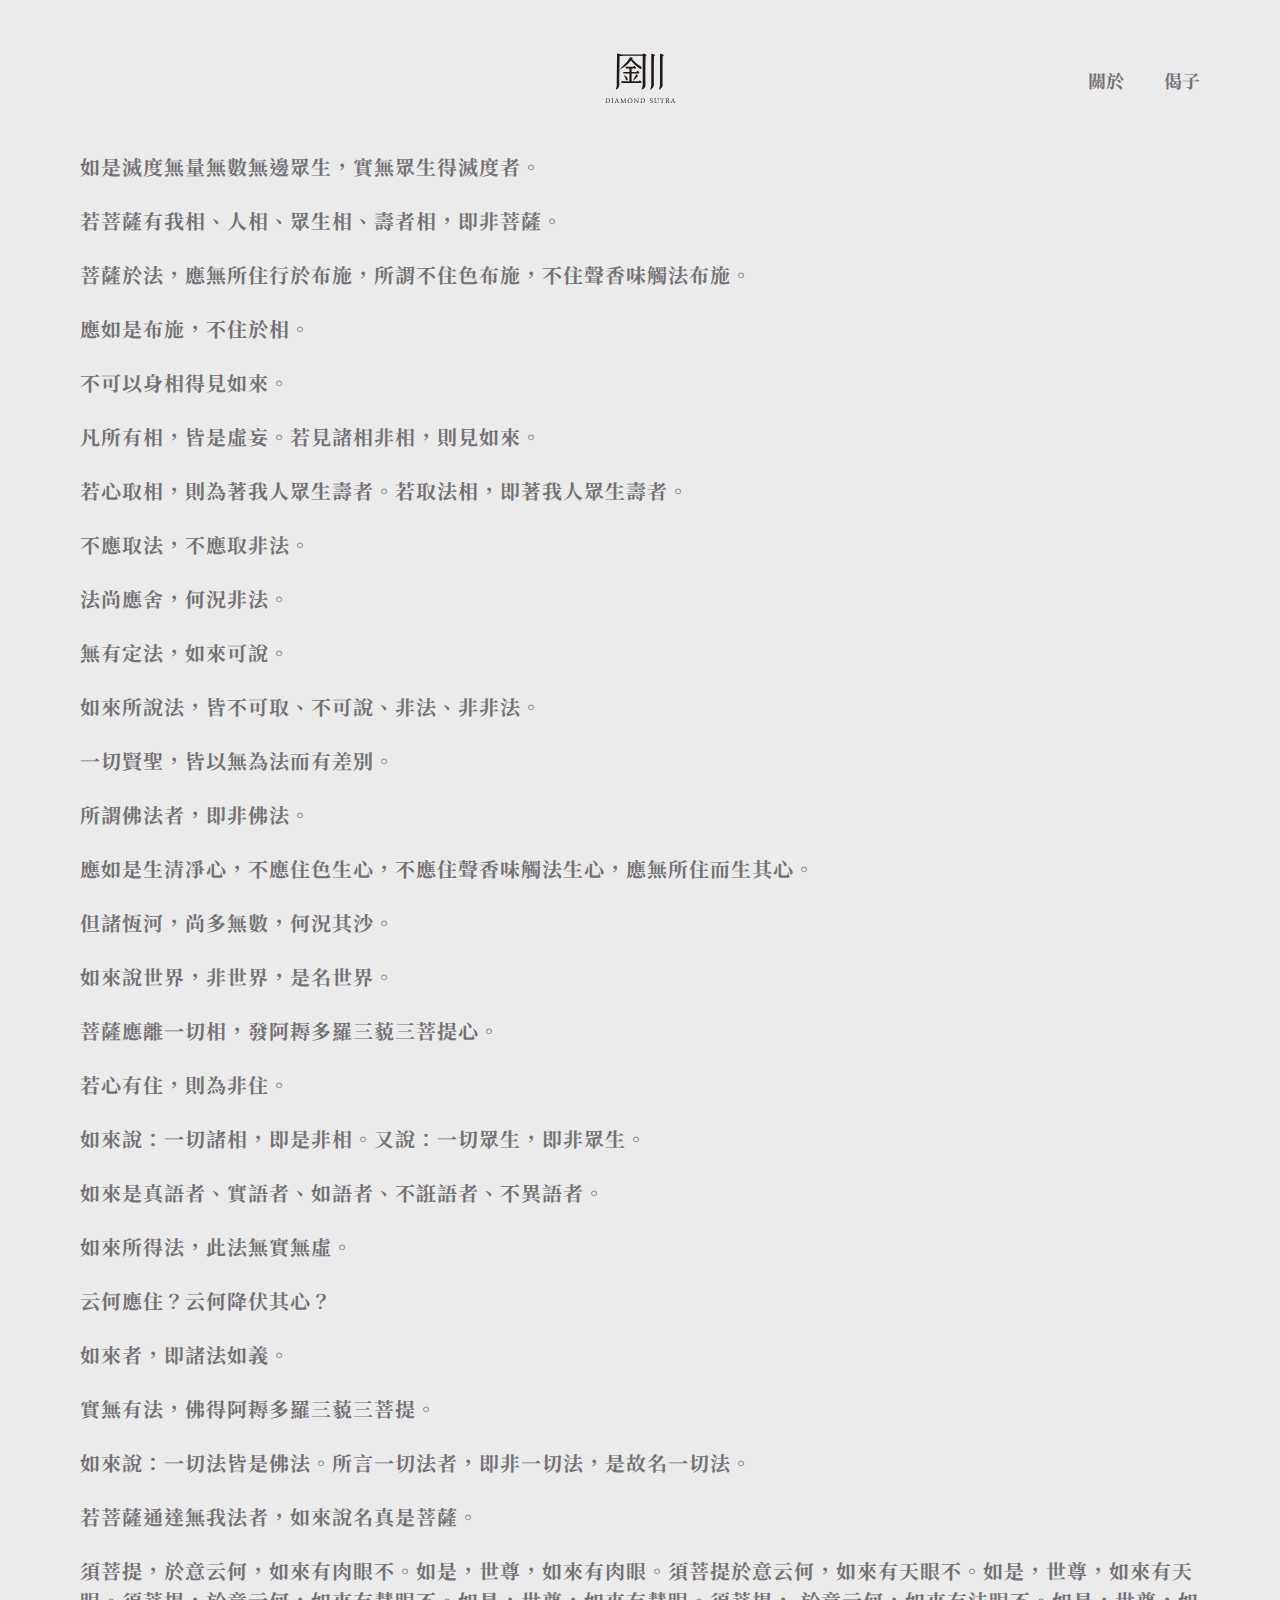
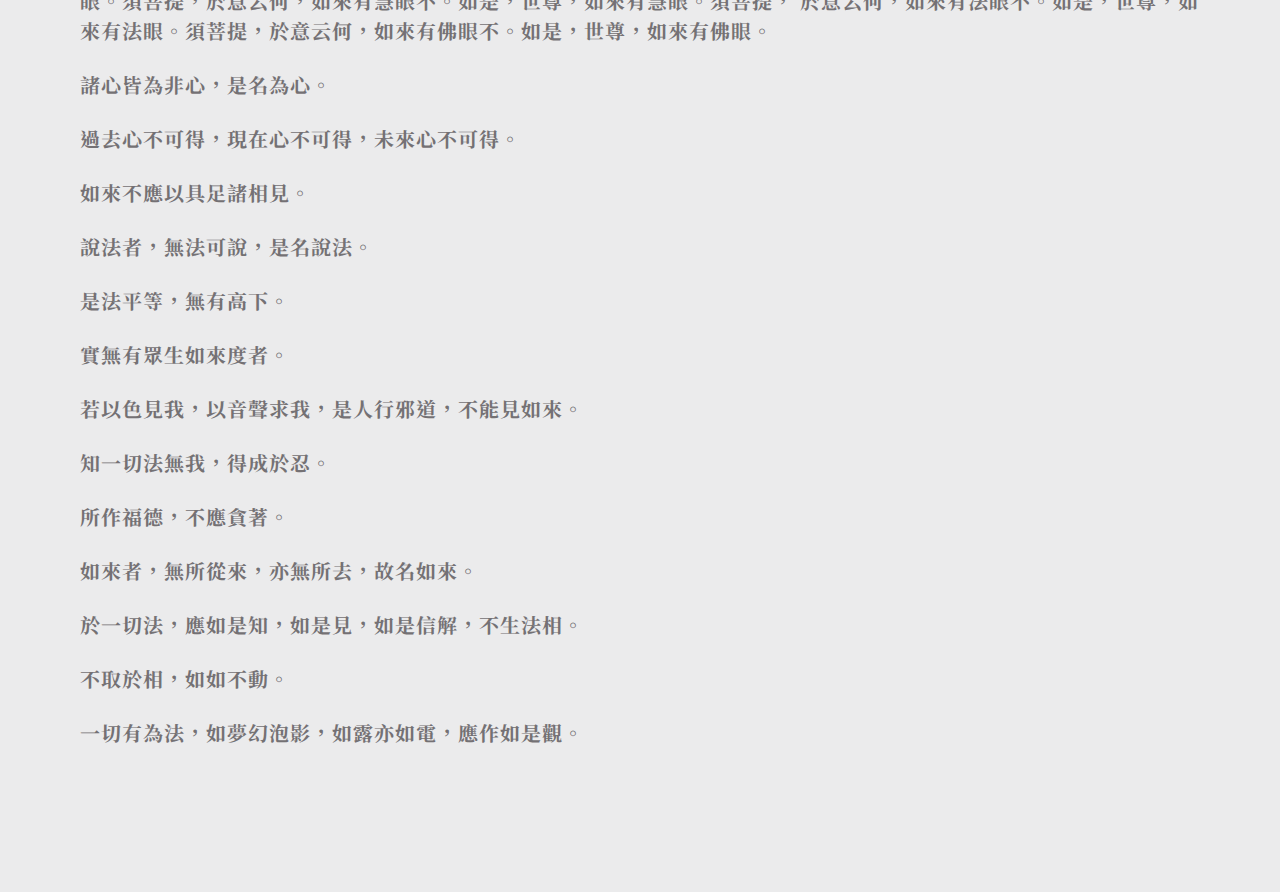
==== commit bb568191: "hashrouter" ====
--- a/index.html
+++ b/index.html
@@ -9,5 +9,5 @@
 	<link href="styles.css" rel="stylesheet"></head>
 	<body>
 		<div id='root'></div>
-	<script type="text/javascript" src="bundle_1556845210760.js"></script></body>
+	<script type="text/javascript" src="bundle_1556853206234.js"></script></body>
 </html>